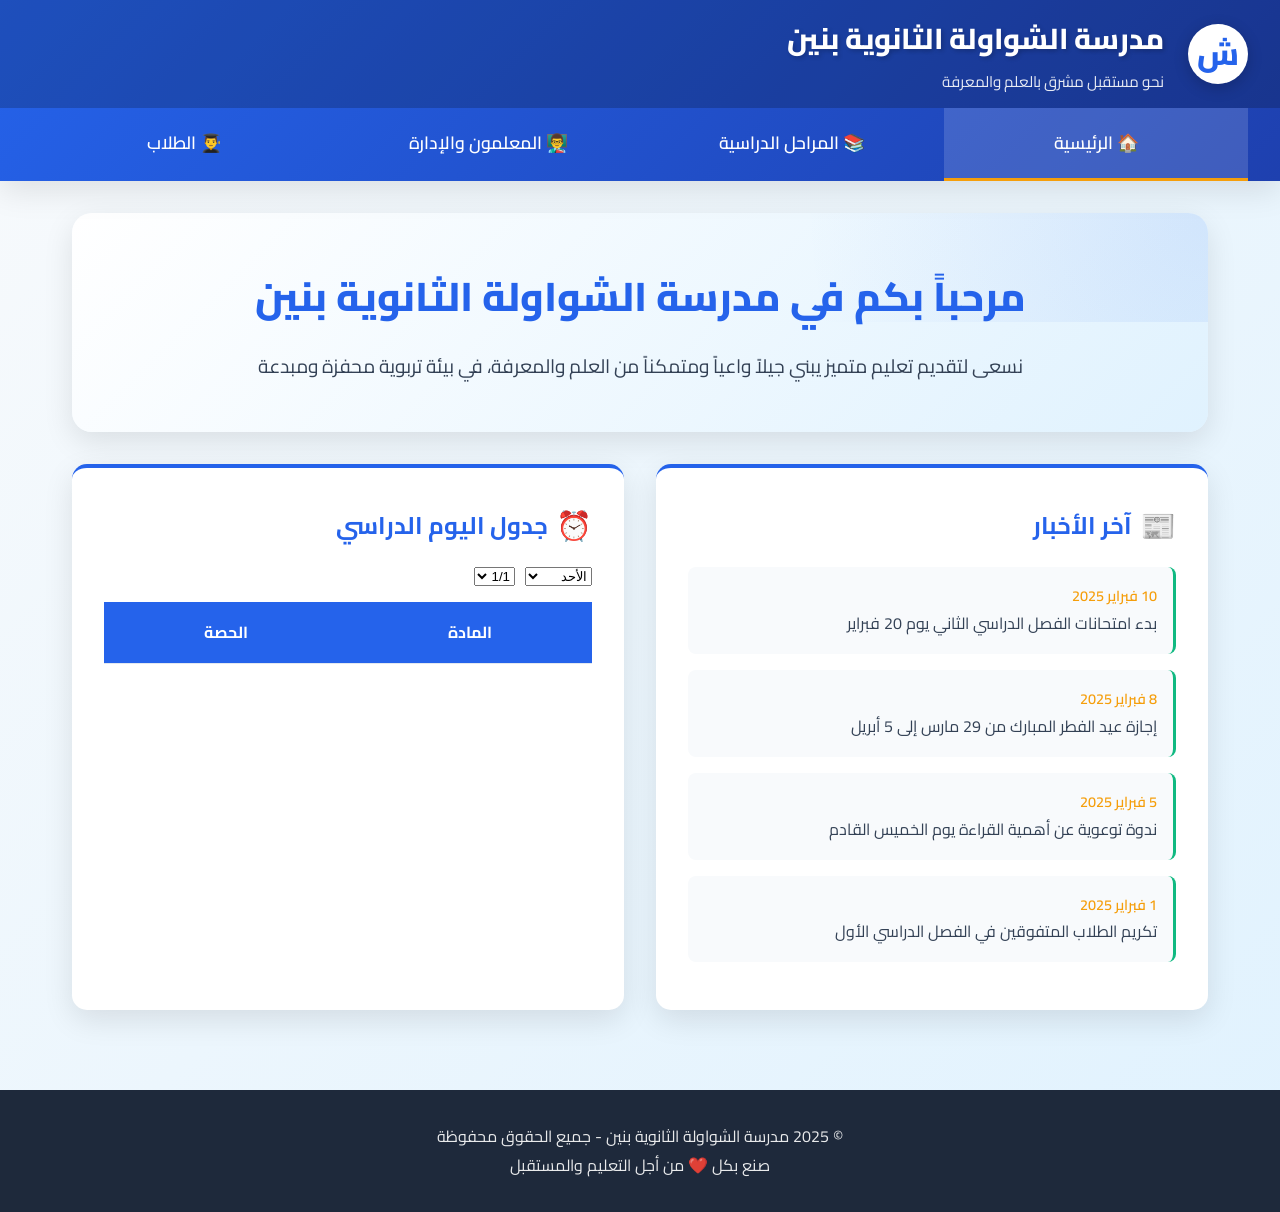
==== index.html @ 3fcee413 "Add The Main File" ====
<!DOCTYPE html>
<html lang="ar" dir="rtl">
<head>
    <meta charset="UTF-8">
    <meta name="viewport" content="width=device-width, initial-scale=1.0">
    <title>مدرسة الشواولة الثانوية بنين</title>
    <link href="https://fonts.googleapis.com/css2?family=Cairo:wght@300;400;600;700;800&display=swap" rel="stylesheet">
    <style>
        * {
            margin: 0;
            padding: 0;
            box-sizing: border-box;
        }

        :root {
            --primary-color: #2563eb;
            --secondary-color: #10b981;
            --accent-color: #f59e0b;
            --dark-color: #1e293b;
            --light-bg: #f8fafc;
            --white: #ffffff;
            --text-color: #334155;
            --shadow: 0 10px 30px rgba(0,0,0,0.1);
            --shadow-hover: 0 20px 40px rgba(0,0,0,0.15);
        }

        body {
            font-family: 'Cairo', sans-serif;
            background: linear-gradient(135deg, #f8fafc 0%, #e0f2fe 100%);
            color: var(--text-color);
            line-height: 1.8;
            min-height: 100vh;
        }

        /* Header */
        header {
            background: linear-gradient(135deg, var(--primary-color) 0%, #1e40af 100%);
            color: var(--white);
            padding: 0;
            box-shadow: var(--shadow);
            position: sticky;
            top: 0;
            z-index: 1000;
        }

        .header-top {
            background: rgba(0,0,0,0.2);
            padding: 0.8rem 2rem;
            display: flex;
            justify-content: space-between;
            align-items: center;
            flex-wrap: wrap;
            gap: 1rem;
        }

        .school-info {
            display: flex;
            align-items: center;
            gap: 1.5rem;
        }

        .logo {
            width: 60px;
            height: 60px;
            background: var(--white);
            border-radius: 50%;
            display: flex;
            align-items: center;
            justify-content: center;
            font-size: 2rem;
            font-weight: 800;
            color: var(--primary-color);
            box-shadow: 0 4px 15px rgba(0,0,0,0.2);
            animation: float 3s ease-in-out infinite;
        }

        @keyframes float {
            0%, 100% { transform: translateY(0); }
            50% { transform: translateY(-10px); }
        }

        .school-title h1 {
            font-size: 1.8rem;
            font-weight: 800;
            margin-bottom: 0.2rem;
            text-shadow: 2px 2px 4px rgba(0,0,0,0.2);
        }

        .school-title p {
            font-size: 0.95rem;
            opacity: 0.9;
        }

        nav {
            padding: 0 2rem;
        }

        nav ul {
            list-style: none;
            display: flex;
            gap: 0;
            justify-content: center;
        }

        nav ul li {
            flex: 1;
        }

        nav ul li a {
            display: block;
            color: var(--white);
            text-decoration: none;
            padding: 1.2rem 2rem;
            font-weight: 600;
            font-size: 1.1rem;
            transition: all 0.3s ease;
            border-bottom: 3px solid transparent;
            text-align: center;
        }

        nav ul li a:hover,
        nav ul li a.active {
            background: rgba(255,255,255,0.15);
            border-bottom-color: var(--accent-color);
        }

        /* Main Container */
        .container {
            max-width: 1200px;
            margin: 0 auto;
            padding: 2rem;
        }

        .page {
            display: none;
            animation: fadeIn 0.5s ease;
        }

        .page.active {
            display: block;
        }

        @keyframes fadeIn {
            from { opacity: 0; transform: translateY(20px); }
            to { opacity: 1; transform: translateY(0); }
        }

        /* Home Page */
        .hero {
            background: linear-gradient(135deg, var(--white) 0%, #e0f2fe 100%);
            padding: 3rem;
            border-radius: 20px;
            box-shadow: var(--shadow);
            margin-bottom: 2rem;
            text-align: center;
            position: relative;
            overflow: hidden;
        }

        .hero::before {
            content: '';
            position: absolute;
            top: -50%;
            right: -50%;
            width: 100%;
            height: 100%;
            background: radial-gradient(circle, rgba(37,99,235,0.1) 0%, transparent 70%);
            animation: pulse 4s ease-in-out infinite;
        }

        @keyframes pulse {
            0%, 100% { transform: scale(1); opacity: 0.5; }
            50% { transform: scale(1.2); opacity: 0.8; }
        }

        .hero h2 {
            font-size: 2.5rem;
            color: var(--primary-color);
            margin-bottom: 1rem;
            font-weight: 800;
            position: relative;
            z-index: 1;
        }

        .hero p {
            font-size: 1.2rem;
            color: var(--text-color);
            max-width: 800px;
            margin: 0 auto;
            position: relative;
            z-index: 1;
        }

        .cards-grid {
            display: grid;
            grid-template-columns: repeat(auto-fit, minmax(300px, 1fr));
            gap: 2rem;
            margin-top: 2rem;
        }

        .card {
            background: var(--white);
            padding: 2rem;
            border-radius: 15px;
            box-shadow: var(--shadow);
            transition: all 0.3s ease;
            border-top: 4px solid var(--primary-color);
        }

        .card:hover {
            transform: translateY(-10px);
            box-shadow: var(--shadow-hover);
        }

        .card h3 {
            color: var(--primary-color);
            margin-bottom: 1rem;
            font-size: 1.5rem;
            display: flex;
            align-items: center;
            gap: 0.5rem;
        }

        .card-icon {
            font-size: 1.8rem;
        }

        .news-item {
            padding: 1rem;
            border-right: 3px solid var(--secondary-color);
            background: var(--light-bg);
            margin-bottom: 1rem;
            border-radius: 8px;
            transition: all 0.3s ease;
        }

        .news-item:hover {
            background: #fff;
            border-right-color: var(--accent-color);
        }

        .news-date {
            color: var(--accent-color);
            font-weight: 600;
            font-size: 0.9rem;
        }

        .schedule-table {
            width: 100%;
            border-collapse: collapse;
            margin-top: 1rem;
        }

        .schedule-table th,
        .schedule-table td {
            padding: 1rem;
            text-align: center;
            border-bottom: 1px solid #e2e8f0;
        }

        .schedule-table th {
            background: var(--primary-color);
            color: var(--white);
            font-weight: 700;
        }

        .schedule-table tr:hover {
            background: var(--light-bg);
        }

        /* Departments Page */
        .department-card {
            background: linear-gradient(135deg, var(--white) 0%, #f0f9ff 100%);
            padding: 2.5rem;
            border-radius: 15px;
            box-shadow: var(--shadow);
            margin-bottom: 2rem;
            border-right: 5px solid var(--primary-color);
            transition: all 0.3s ease;
        }

        .department-card:hover {
            transform: translateX(-10px);
            border-right-color: var(--accent-color);
        }

        .department-card h3 {
            color: var(--primary-color);
            font-size: 2rem;
            margin-bottom: 1rem;
        }

        .subjects-list {
            display: flex;
            flex-wrap: wrap;
            gap: 0.8rem;
            margin-top: 1rem;
        }

        .subject-tag {
            background: var(--primary-color);
            color: var(--white);
            padding: 0.5rem 1.2rem;
            border-radius: 25px;
            font-weight: 600;
            font-size: 0.95rem;
            transition: all 0.3s ease;
        }

        .subject-tag:hover {
            background: var(--accent-color);
            transform: scale(1.05);
        }

        /* Staff Page */
        .staff-grid {
            display: grid;
            grid-template-columns: repeat(auto-fill, minmax(250px, 1fr));
            gap: 2rem;
            margin-top: 2rem;
        }

        .staff-card {
            background: var(--white);
            border-radius: 15px;
            overflow: hidden;
            box-shadow: var(--shadow);
            transition: all 0.3s ease;
        }

        .staff-card:hover {
            transform: translateY(-10px) scale(1.02);
            box-shadow: var(--shadow-hover);
        }

        .staff-photo {
            width: 100%;
            height: 250px;
            background: linear-gradient(135deg, var(--primary-color) 0%, var(--secondary-color) 100%);
            display: flex;
            align-items: center;
            justify-content: center;
            font-size: 4rem;
            color: var(--white);
            font-weight: 800;
        }

        .staff-info {
            padding: 1.5rem;
            text-align: center;
        }

        .staff-name {
            font-size: 1.3rem;
            font-weight: 700;
            color: var(--dark-color);
            margin-bottom: 0.5rem;
        }

        .staff-role {
            color: var(--primary-color);
            font-weight: 600;
            margin-bottom: 0.5rem;
        }

        .staff-subject {
            color: var(--text-color);
            font-size: 0.95rem;
        }

        /* Students Page */
        .students-intro {
            background: linear-gradient(135deg, var(--secondary-color) 0%, #059669 100%);
            color: var(--white);
            padding: 2rem;
            border-radius: 15px;
            margin-bottom: 2rem;
            text-align: center;
        }

        .edit-note {
            background: #fef3c7;
            border-right: 4px solid var(--accent-color);
            padding: 1.5rem;
            border-radius: 10px;
            margin-bottom: 2rem;
        }

        .edit-note h3 {
            color: #92400e;
            margin-bottom: 0.5rem;
        }

        .edit-note p {
            color: #78350f;
        }

        .students-grid {
            display: grid;
            grid-template-columns: repeat(auto-fill, minmax(280px, 1fr));
            gap: 1.5rem;
        }

        .student-card {
            background: var(--white);
            padding: 1.5rem;
            border-radius: 12px;
            box-shadow: 0 4px 15px rgba(0,0,0,0.08);
            transition: all 0.3s ease;
            border-top: 3px solid var(--secondary-color);
        }

        .student-card:hover {
            transform: translateY(-5px);
            box-shadow: 0 8px 25px rgba(0,0,0,0.12);
        }

        .student-id {
            color: var(--accent-color);
            font-weight: 700;
            font-size: 0.9rem;
            margin-bottom: 0.5rem;
        }

        .student-name {
            font-size: 1.2rem;
            font-weight: 700;
            color: var(--dark-color);
            margin-bottom: 0.5rem;
        }

        .student-class {
            color: var(--primary-color);
            font-weight: 600;
        }

        /* Page Titles */
        .page-title {
            background: linear-gradient(135deg, var(--primary-color) 0%, #1e40af 100%);
            color: var(--white);
            padding: 2rem;
            border-radius: 15px;
            margin-bottom: 2rem;
            text-align: center;
            box-shadow: var(--shadow);
        }

        .page-title h2 {
            font-size: 2.5rem;
            font-weight: 800;
            margin-bottom: 0.5rem;
        }

        /* Footer */
        footer {
            background: var(--dark-color);
            color: var(--white);
            text-align: center;
            padding: 2rem;
            margin-top: 3rem;
        }

        footer p {
            opacity: 0.9;
        }

        /* Responsive Design */
        @media (max-width: 768px) {
            .header-top {
                flex-direction: column;
                text-align: center;
            }

            nav ul {
                flex-direction: column;
            }

            nav ul li a {
                border-bottom: 1px solid rgba(255,255,255,0.1);
            }

            .school-title h1 {
                font-size: 1.5rem;
            }

            .hero h2 {
                font-size: 2rem;
            }

            .cards-grid {
                grid-template-columns: 1fr;
            }
        }
    </style>
</head>
<body>
    <header>
        <div class="header-top">
            <div class="school-info">
                <div class="logo">ش</div>
                <div class="school-title">
                    <h1>مدرسة الشواولة الثانوية بنين</h1>
                    <p>نحو مستقبل مشرق بالعلم والمعرفة</p>
                </div>
            </div>
        </div>
        <nav>
            <ul>
                <li><a href="#" class="nav-link active" data-page="home">🏠 الرئيسية</a></li>
                <li><a href="#" class="nav-link" data-page="departments">📚 المراحل الدراسية</a></li>
                <li><a href="#" class="nav-link" data-page="staff">👨‍🏫 المعلمون والإدارة</a></li>
                <li><a href="#" class="nav-link" data-page="students">👨‍🎓 الطلاب</a></li>
            </ul>
        </nav>
    </header>

    <div class="container">
        <!-- Home Page -->
        <div id="home" class="page active">
            <div class="hero">
                <h2>مرحباً بكم في مدرسة الشواولة الثانوية بنين</h2>
                <p>نسعى لتقديم تعليم متميز يبني جيلاً واعياً ومتمكناً من العلم والمعرفة، في بيئة تربوية محفزة ومبدعة</p>
            </div>

            <div class="cards-grid">
                <!-- News Card -->
                <div class="card">
                    <h3><span class="card-icon">📰</span> آخر الأخبار</h3>
                    <div id="news-container"></div>
                </div>

                <!-- Schedule Card -->
                <div class="card">
                    <h3><span class="card-icon">⏰</span> جدول اليوم الدراسي</h3>
                    <div style="display:flex; gap:10px; flex-wrap:wrap; margin-bottom:10px;">
                        <select id="daySelect"></select>
                        <select id="classSelect"></select>
                        </div>
                        
                        
                        <table class="schedule-table">
                        <thead>
                        <tr>
                        <th>المادة</th>
                        <th>الحصة</th>
                        </tr>
                        </thead>
                        <tbody id="schedule-container"></tbody>
                        </table>
                </div>
            </div>
        </div>

        <!-- Departments Page -->
        <div id="departments" class="page">
            <div class="page-title">
                <h2>المراحل والأقسام الدراسية</h2>
                <p>نقدم تعليماً متميزاً في جميع المراحل الثانوية</p>
            </div>
            <div id="departments-container"></div>
        </div>

        <!-- Staff Page -->
        <div id="staff" class="page">
            <div class="page-title">
                <h2>المعلمون والإدارة المدرسية</h2>
                <p>نخبة من المعلمين والإداريين المتميزين</p>
            </div>
            <div class="staff-grid" id="staff-container"></div>
        </div>

        <!-- Students Page -->
        <div id="students" class="page">
            <div class="page-title">
                <h2>طلاب المدرسة</h2>
                <p>أبناؤنا الطلاب هم ثروتنا الحقيقية</p>
            </div>

            <div class="edit-note">
                <h3>📝 ملاحظة للمحرر</h3>
                <p>يمكنك تعديل بيانات الطلاب من خلال تعديل قسم <strong>studentsData</strong> في كود JavaScript أدناه. فقط قم بإضافة أو تعديل المعلومات حسب الحاجة.</p>
            </div>

            <div class="students-intro">
                <h2>قائمة طلاب المدرسة</h2>
                <p>جميع طلابنا الأعزاء مسجلين ومتابعين بعناية فائقة</p>
            </div>

            <div class="students-grid" id="students-container"></div>
        </div>
    </div>

    <footer>
        <p>&copy; 2025 مدرسة الشواولة الثانوية بنين - جميع الحقوق محفوظة</p>
        <p>صنع بكل ❤️ من أجل التعليم والمستقبل</p>
    </footer>

    <script>
        // ========================================
        // بيانات الموقع - يمكنك تعديلها بسهولة
        // ========================================

        // الأخبار
        const newsData = [
            { date: '10 فبراير 2025', text: 'بدء امتحانات الفصل الدراسي الثاني يوم 20 فبراير' },
            { date: '8 فبراير 2025', text: 'إجازة عيد الفطر المبارك من 29 مارس إلى 5 أبريل' },
            { date: '5 فبراير 2025', text: 'ندوة توعوية عن أهمية القراءة يوم الخميس القادم' },
            { date: '1 فبراير 2025', text: 'تكريم الطلاب المتفوقين في الفصل الدراسي الأول' }
        ];

        // جدول اليوم الدراسي
        const classes = {
            "1-1": "1/1",
            "1-2": "1/2",
            "1-3": "1/3",
            "2-1": "2/1",
            "2-2": "2/2",
            "2-3": "2/3",
            "2-4": "2/4",
            "2-5": "2/5",
        };


        const scheduleData = {
            "sun": {
                "1-1": [
                    {period:"عربي", time:"الأولى"},
                    {period:"رياضيات", time:"الثانية"},
                    {period:"علوم متكاملة", time:"الثالثة"},
                    {period:"أنجليزية", time:"الرابعة"},
                    {period:"فرنسى", time:"الخامسة"},
                    {period:"تربية دينية", time:"السادسة"}
                ],
                "2-1": [
                    {period:"فيزياء", time:"7:30"}
                ]
            },


            "mon": {
                "1-1": [
                    {period:"علوم", time:"7:30"}
                ]
            },


            "tue": {},
            "wed": {},
            "thu": {}
        };

        const days = {
            sun: "الأحد",
            mon: "الاثنين",
            tue: "الثلاثاء",
            wed: "الأربعاء",
            thu: "الخميس"
        };

        // المراحل الدراسية
        const departmentsData = [
            { name:"1/1", link:"classes/class1.html" },
            { name:"1/2", link:"classes/class2.html" },
            { name:"1/3", link:"classes/class3.html" },
            { name:"2/1", link:"classes/class4.html" },
            { name:"2/2", link:"classes/class5.html" },
            { name:"2/3", link:"classes/class6.html" },
            { name:"2/4", link:"classes/class7.html" },
            { name:"2/5", link:"classes/class8.html" }
        ];

        // المعلمون والإدارة
        const staffData = [
            { name: 'أ. محمد أحمد السيد', role: 'مدير المدرسة', subject: 'الإدارة المدرسية', initial: 'م' },
            { name: 'أ. أحمد حسن محمود', role: 'وكيل المدرسة', subject: 'اللغة العربية', initial: 'أ' },
            { name: 'أ. خالد عبدالله يوسف', role: 'معلم أول', subject: 'الرياضيات', initial: 'خ' },
            { name: 'أ. عمر محمود فتحي', role: 'معلم', subject: 'الفيزياء', initial: 'ع' },
            { name: 'أ. ياسر علي حسن', role: 'معلم', subject: 'الكيمياء', initial: 'ي' },
            { name: 'أ. طارق سعيد إبراهيم', role: 'معلم', subject: 'الأحياء', initial: 'ط' },
            { name: 'أ. وليد صلاح الدين', role: 'معلم', subject: 'اللغة الإنجليزية', initial: 'و' },
            { name: 'أ. سامي جمال عبدالناصر', role: 'معلم', subject: 'التاريخ', initial: 'س' },
            { name: 'أ. كريم فاروق رمضان', role: 'معلم', subject: 'الجغرافيا', initial: 'ك' },
            { name: 'أ. نبيل عادل مصطفى', role: 'معلم', subject: 'التربية الإسلامية', initial: 'ن' },
            { name: 'أ. هشام رجب محمد', role: 'معلم', subject: 'الحاسب الآلي', initial: 'هـ' },
            { name: 'أ. مصطفى كامل عثمان', role: 'مشرف تربوي', subject: 'الإشراف التربوي', initial: 'م' }
        ];

        // ========================================
        // بيانات الطلاب - عدّل هنا لإضافة طلاب حقيقيين
        // ========================================
        const studentsData = [
            { id: '2025001', name: 'أحمد محمد علي', class: 'الصف الأول الثانوي - 1' },
            { id: '2025002', name: 'محمود حسن إبراهيم', class: 'الصف الأول الثانوي - 1' },
            { id: '2025003', name: 'عمر خالد يوسف', class: 'الصف الأول الثانوي - 2' },
            { id: '2025004', name: 'يوسف سعيد أحمد', class: 'الصف الأول الثانوي - 2' },
            { id: '2025005', name: 'كريم طارق محمود', class: 'الصف الثاني الثانوي - علمي 1' },
            { id: '2025006', name: 'عبدالله وليد صلاح', class: 'الصف الثاني الثانوي - علمي 1' },
            { id: '2025007', name: 'إبراهيم ياسر عبدالله', class: 'الصف الثاني الثانوي - علمي 2' },
            { id: '2025008', name: 'حسام سامي فتحي', class: 'الصف الثاني الثانوي - أدبي 1' },
            { id: '2025009', name: 'مصطفى عادل رمضان', class: 'الصف الثالث الثانوي - علمي علوم' },
            { id: '2025010', name: 'محمد نبيل جمال', class: 'الصف الثالث الثانوي - علمي رياضة' },
            { id: '2025011', name: 'هشام كمال حسين', class: 'الصف الثالث الثانوي - علمي علوم' },
            { id: '2025012', name: 'علي رجب عثمان', class: 'الصف الثالث الثانوي - أدبي' }
        ];

        // ========================================
        // كود التشغيل - لا تعدّل هذا القسم
        // ========================================

        // عرض الأخبار
        function displayNews() {
            const container = document.getElementById('news-container');
            container.innerHTML = newsData.map((news, index) => `
                <a href=\"news/Num${index+1}.html\" class=\"news-item\" style=\"display:block; text-decoration:none; color:inherit;\">
                    <div class=\"news-date\">${news.date}</div>
                    <div>${news.text}</div>
                </a>
            `).join('');
        }


        // عرض المراحل الدراسية
        function displayDepartments() {
            const container = document.getElementById('departments-container');
            container.innerHTML = departmentsData.map(c => `
                <a href="${c.link}" class="department-card" style="display:block; text-decoration:none; color:inherit;">
                    <h3>${c.name}</h3>
                    <p>اضغط لعرض معلومات الفصل</p>
                </a>
            `).join('');
        }

        // عرض المعلمين
        function displayStaff() {
            const container = document.getElementById('staff-container');
            container.innerHTML = staffData.map(staff => `
                <div class="staff-card">
                    <div class="staff-photo">${staff.initial}</div>
                    <div class="staff-info">
                        <div class="staff-name">${staff.name}</div>
                        <div class="staff-role">${staff.role}</div>
                        <div class="staff-subject">${staff.subject}</div>
                    </div>
                </div>
            `).join('');
        }

        // عرض الطلاب
        function displayStudents() {
            const container = document.getElementById('students-container');
            let html = "";

            const groups = {};
            studentsData.forEach(s => {
            if(!groups[s.class]) groups[s.class] = [];
                groups[s.class].push(s);
            });


            for(let cls in groups){
                html += `<h3>${cls}</h3>`;
                groups[cls].forEach(st => {
                    html += `<div class="student-card">
                    <a href="students/${st.id}.html">${st.name}</a>
                    </div>`;
                });
            }


container.innerHTML = html;
}

        function loadClasses(){
            const select = document.getElementById("classSelect");
            for(let id in classes){
                select.innerHTML += `<option value="${id}">${classes[id]}</option>`;
            }
            select.onchange = displaySchedule;
        }


        function loadDays(){
            const d = document.getElementById("daySelect");
            for(let id in days){
                d.innerHTML += `<option value="${id}">${days[id]}</option>`;
            }
            d.onchange = displaySchedule;
        }


        function loadClasses(){
            const select = document.getElementById("classSelect");
            for(let id in classes){
                select.innerHTML += `<option value="${id}">${classes[id]}</option>`;
            }
            select.onchange = displaySchedule;
        }


        function displaySchedule(){
            const day = document.getElementById("daySelect").value;
            const cls = document.getElementById("classSelect").value;


            const data = (scheduleData[day] && scheduleData[day][cls]) || [];
            const container = document.getElementById("schedule-container");


            container.innerHTML = data.map(s=>`
                <tr>
                <td>${s.period}</td>
                <td>${s.time}</td>
                </tr>
            `).join('');
        }

        // التنقل بين الصفحات
        document.querySelectorAll('.nav-link').forEach(link => {
            link.addEventListener('click', (e) => {
                e.preventDefault();
                
                // إزالة active من جميع الروابط والصفحات
                document.querySelectorAll('.nav-link').forEach(l => l.classList.remove('active'));
                document.querySelectorAll('.page').forEach(p => p.classList.remove('active'));
                
                // إضافة active للرابط والصفحة المختارة
                link.classList.add('active');
                const pageId = link.getAttribute('data-page');
                document.getElementById(pageId).classList.add('active');
                
                // التمرير لأعلى
                window.scrollTo({ top: 0, behavior: 'smooth' });
            });
        });

        // تحميل البيانات عند فتح الصفحة
        window.addEventListener('DOMContentLoaded', () => {
            displayNews();
            displaySchedule();
            displayDepartments();
            displayStaff();
            displayStudents();
            loadDays();
            loadClasses();
        });
    </script>
</body>
</html>
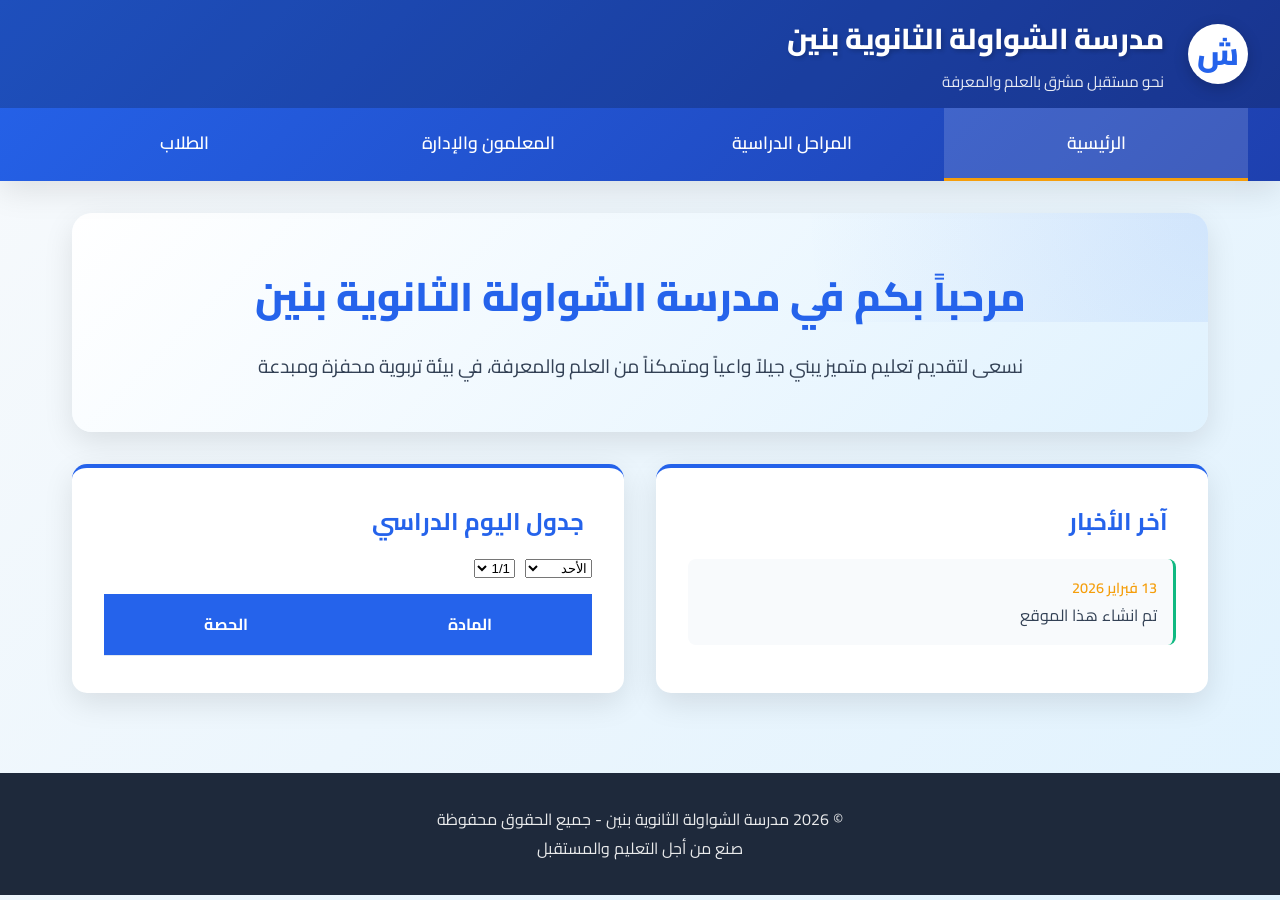
==== commit a1278b59: "add the students" ====
--- a/index.html
+++ b/index.html
@@ -378,22 +378,6 @@
             text-align: center;
         }
 
-        .edit-note {
-            background: #fef3c7;
-            border-right: 4px solid var(--accent-color);
-            padding: 1.5rem;
-            border-radius: 10px;
-            margin-bottom: 2rem;
-        }
-
-        .edit-note h3 {
-            color: #92400e;
-            margin-bottom: 0.5rem;
-        }
-
-        .edit-note p {
-            color: #78350f;
-        }
 
         .students-grid {
             display: grid;
@@ -506,10 +490,10 @@
         </div>
         <nav>
             <ul>
-                <li><a href="#" class="nav-link active" data-page="home">🏠 الرئيسية</a></li>
-                <li><a href="#" class="nav-link" data-page="departments">📚 المراحل الدراسية</a></li>
-                <li><a href="#" class="nav-link" data-page="staff">👨‍🏫 المعلمون والإدارة</a></li>
-                <li><a href="#" class="nav-link" data-page="students">👨‍🎓 الطلاب</a></li>
+                <li><a href="#" class="nav-link active" data-page="home">الرئيسية</a></li>
+                <li><a href="#" class="nav-link" data-page="departments">المراحل الدراسية</a></li>
+                <li><a href="#" class="nav-link" data-page="staff">المعلمون والإدارة</a></li>
+                <li><a href="#" class="nav-link" data-page="students">الطلاب</a></li>
             </ul>
         </nav>
     </header>
@@ -525,13 +509,13 @@
             <div class="cards-grid">
                 <!-- News Card -->
                 <div class="card">
-                    <h3><span class="card-icon">📰</span> آخر الأخبار</h3>
+                    <h3><span class="card-icon"></span> آخر الأخبار</h3>
                     <div id="news-container"></div>
                 </div>
 
                 <!-- Schedule Card -->
                 <div class="card">
-                    <h3><span class="card-icon">⏰</span> جدول اليوم الدراسي</h3>
+                    <h3><span class="card-icon"></span> جدول اليوم الدراسي</h3>
                     <div style="display:flex; gap:10px; flex-wrap:wrap; margin-bottom:10px;">
                         <select id="daySelect"></select>
                         <select id="classSelect"></select>
@@ -576,10 +560,6 @@
                 <p>أبناؤنا الطلاب هم ثروتنا الحقيقية</p>
             </div>
 
-            <div class="edit-note">
-                <h3>📝 ملاحظة للمحرر</h3>
-                <p>يمكنك تعديل بيانات الطلاب من خلال تعديل قسم <strong>studentsData</strong> في كود JavaScript أدناه. فقط قم بإضافة أو تعديل المعلومات حسب الحاجة.</p>
-            </div>
 
             <div class="students-intro">
                 <h2>قائمة طلاب المدرسة</h2>
@@ -591,21 +571,22 @@
     </div>
 
     <footer>
-        <p>&copy; 2025 مدرسة الشواولة الثانوية بنين - جميع الحقوق محفوظة</p>
-        <p>صنع بكل ❤️ من أجل التعليم والمستقبل</p>
+        <p>&copy; 2026 مدرسة الشواولة الثانوية بنين - جميع الحقوق محفوظة</p>
+        <p>صنع من أجل التعليم والمستقبل</p>
     </footer>
 
     <script>
         // ========================================
-        // بيانات الموقع - يمكنك تعديلها بسهولة
+        // --------------بيانات الموقع-------------
         // ========================================
 
         // الأخبار
         const newsData = [
-            { date: '10 فبراير 2025', text: 'بدء امتحانات الفصل الدراسي الثاني يوم 20 فبراير' },
-            { date: '8 فبراير 2025', text: 'إجازة عيد الفطر المبارك من 29 مارس إلى 5 أبريل' },
-            { date: '5 فبراير 2025', text: 'ندوة توعوية عن أهمية القراءة يوم الخميس القادم' },
-            { date: '1 فبراير 2025', text: 'تكريم الطلاب المتفوقين في الفصل الدراسي الأول' }
+            { date: '13 فبراير 2026', text: 'تم انشاء هذا الموقع' },
+            //{ date: '10 فبراير 2025', text: 'بدء امتحانات الفصل الدراسي الثاني يوم 20 فبراير' },
+            //{ date: '8 فبراير 2025', text: 'إجازة عيد الفطر المبارك من 29 مارس إلى 5 أبريل' },
+            //{ date: '5 فبراير 2025', text: 'ندوة توعوية عن أهمية القراءة يوم الخميس القادم' },
+            //{ date: '1 فبراير 2025', text: 'تكريم الطلاب المتفوقين في الفصل الدراسي الأول' }
         ];
 
         // جدول اليوم الدراسي
@@ -622,26 +603,26 @@
 
 
         const scheduleData = {
-            "sun": {
-                "1-1": [
-                    {period:"عربي", time:"الأولى"},
-                    {period:"رياضيات", time:"الثانية"},
-                    {period:"علوم متكاملة", time:"الثالثة"},
-                    {period:"أنجليزية", time:"الرابعة"},
-                    {period:"فرنسى", time:"الخامسة"},
-                    {period:"تربية دينية", time:"السادسة"}
-                ],
-                "2-1": [
-                    {period:"فيزياء", time:"7:30"}
-                ]
-            },
-
-
-            "mon": {
-                "1-1": [
-                    {period:"علوم", time:"7:30"}
-                ]
-            },
+        //    "sun": {
+        //        "1-1": [
+        //            {period:"عربي", time:"الأولى"},
+        //            {period:"رياضيات", time:"الثانية"},
+        //            {period:"علوم متكاملة", time:"الثالثة"},
+        //            {period:"أنجليزية", time:"الرابعة"},
+        //            {period:"فرنسى", time:"الخامسة"},
+        //            {period:"تربية دينية", time:"السادسة"}
+        //        ],
+        //        "2-1": [
+        //            {period:"فيزياء", time:"7:30"}
+        //        ]
+        //    },
+        //
+        //
+        //    "mon": {
+        //        "1-1": [
+        //            {period:"علوم", time:"7:30"}
+        //        ]
+        //    },
 
 
             "tue": {},
@@ -671,36 +652,49 @@
 
         // المعلمون والإدارة
         const staffData = [
-            { name: 'أ. محمد أحمد السيد', role: 'مدير المدرسة', subject: 'الإدارة المدرسية', initial: 'م' },
-            { name: 'أ. أحمد حسن محمود', role: 'وكيل المدرسة', subject: 'اللغة العربية', initial: 'أ' },
-            { name: 'أ. خالد عبدالله يوسف', role: 'معلم أول', subject: 'الرياضيات', initial: 'خ' },
-            { name: 'أ. عمر محمود فتحي', role: 'معلم', subject: 'الفيزياء', initial: 'ع' },
-            { name: 'أ. ياسر علي حسن', role: 'معلم', subject: 'الكيمياء', initial: 'ي' },
-            { name: 'أ. طارق سعيد إبراهيم', role: 'معلم', subject: 'الأحياء', initial: 'ط' },
-            { name: 'أ. وليد صلاح الدين', role: 'معلم', subject: 'اللغة الإنجليزية', initial: 'و' },
-            { name: 'أ. سامي جمال عبدالناصر', role: 'معلم', subject: 'التاريخ', initial: 'س' },
-            { name: 'أ. كريم فاروق رمضان', role: 'معلم', subject: 'الجغرافيا', initial: 'ك' },
-            { name: 'أ. نبيل عادل مصطفى', role: 'معلم', subject: 'التربية الإسلامية', initial: 'ن' },
-            { name: 'أ. هشام رجب محمد', role: 'معلم', subject: 'الحاسب الآلي', initial: 'هـ' },
-            { name: 'أ. مصطفى كامل عثمان', role: 'مشرف تربوي', subject: 'الإشراف التربوي', initial: 'م' }
+            { name: 'أ. جمال خلف', role: 'مدير المدرسة', subject: 'الإدارة المدرسية', initial: 'ج' },
+            //{ name: 'أ. فولان', role: 'وكيل المدرسة', subject: 'فلسفة وعلم نفس', initial: 'ف' },
+            { name: 'أ. علاءالدين محمد', role: 'معلم', subject: 'الرياضيات', initial: 'ع' },
+            { name: 'أ. فتحي', role: 'معلم', subject: 'الرياضيات', initial: 'ف' },
+            { name: 'أ. أحمد علي', role: 'معلم', subject: 'اللغة العربية', initial: 'أ' },
+            { name: 'أ. مؤمن النعمانى', role: 'معلم', subject: 'اللغة العربية', initial: 'م' },
+            { name: 'أ. حسين أبو سريع', role: 'معلم', subject: 'اللغة العربية', initial: 'ح' },
+            { name: 'أ. أبوالعباس', role: 'معلم', subject: 'اللغة الإنجليزية', initial: 'أ' },
+            { name: 'أ. بهجت', role: 'معلم', subject: 'اللغة الإنجليزية', initial: 'ب' },
+            { name: 'م. س', role: 'معلمة', subject: 'علوم متكاملة', initial: 'س' }, //سهام
+            { name: 'أ. مروان حامد', role: 'معلم', subject: 'فيزياء', initial: 'م' },
+            { name: 'أ. عباس', role: 'معلم', subject: 'التاريخ', initial: 'ع' },
+            { name: 'أ. الطيب', role: 'معلم', subject: 'فلسفة وعلم نفس', initial: 'ط' },
+            { name: 'م. ي', role: 'معلمة', subject: 'فلسفة وعلم نفس', initial: 'ي' }, //ياسمين
+            { name: 'أ. غنامي', role: 'معلم', subject: 'تربية اسلامية', initial: 'غ' },
+            { name: 'م. س', role: 'معلمة', subject: 'اللغة الفرنسية', initial: 'س' }, //سحر
+            { name: 'م. ر', role: 'معلمة', subject: 'برمجة وذكاء اصطناعى', initial: 'ر' }, //رنده
+            { name: 'أ. كرم', role: 'معلم', subject: 'تكنولوجيا الزراعة', initial: 'ك' }
         ];
 
         // ========================================
-        // بيانات الطلاب - عدّل هنا لإضافة طلاب حقيقيين
+        // --------------بيانات الطلاب--------------
         // ========================================
         const studentsData = [
-            { id: '2025001', name: 'أحمد محمد علي', class: 'الصف الأول الثانوي - 1' },
-            { id: '2025002', name: 'محمود حسن إبراهيم', class: 'الصف الأول الثانوي - 1' },
-            { id: '2025003', name: 'عمر خالد يوسف', class: 'الصف الأول الثانوي - 2' },
-            { id: '2025004', name: 'يوسف سعيد أحمد', class: 'الصف الأول الثانوي - 2' },
-            { id: '2025005', name: 'كريم طارق محمود', class: 'الصف الثاني الثانوي - علمي 1' },
-            { id: '2025006', name: 'عبدالله وليد صلاح', class: 'الصف الثاني الثانوي - علمي 1' },
-            { id: '2025007', name: 'إبراهيم ياسر عبدالله', class: 'الصف الثاني الثانوي - علمي 2' },
-            { id: '2025008', name: 'حسام سامي فتحي', class: 'الصف الثاني الثانوي - أدبي 1' },
-            { id: '2025009', name: 'مصطفى عادل رمضان', class: 'الصف الثالث الثانوي - علمي علوم' },
-            { id: '2025010', name: 'محمد نبيل جمال', class: 'الصف الثالث الثانوي - علمي رياضة' },
-            { id: '2025011', name: 'هشام كمال حسين', class: 'الصف الثالث الثانوي - علمي علوم' },
-            { id: '2025012', name: 'علي رجب عثمان', class: 'الصف الثالث الثانوي - أدبي' }
+            { id: '1', name: 'أبراهيم أحمد ابراهيم حسن', class: '1/1' },
+            { id: '2025001', name: 'عبدالعاطي حماد', class: '1/1' },
+            { id: '2025002', name: '000000000', class: '1/1' },
+            { id: '2025003', name: 'أبرام سامح شحاته', class: '1/2' },
+            { id: '2025004', name: 'أبراهيم محمد القضافي', class: '1/2' },
+            { id: '2025004', name: 'عمرو عبدالحميد', class: '1/2' },
+            { id: '2025004', name: 'عمرو عرفة خليل أمين', class: '1/2' },
+            { id: '2025004', name: 'عمرو مجدي', class: '1/2' },
+            { id: '2025004', name: 'لؤي حامد مبارك على', class: '1/2' },
+            { id: '2025005', name: 'أحمد حاتم', class: '1/3' },
+            { id: '2025005', name: 'سراج أحمد صلاح الدين البدري', class: '1/3' },
+            { id: '2025005', name: 'يوسف علي', class: '1/3' },
+            { id: '2025006', name: 'عبدالله وليد صلاح', class: '2/1' },
+            { id: '2025007', name: 'إبراهيم ياسر عبدالله', class: '2/1' },
+            { id: '2025008', name: 'حسام سامي فتحي', class: '2/2' },
+            { id: '2025009', name: 'مصطفى عادل رمضان', class: '2/2' },
+            { id: '2025010', name: 'محمد نبيل جمال', class: '2/3' },
+            { id: '2025011', name: 'هشام كمال حسين', class: '2/4' },
+            { id: '2025012', name: 'علي رجب عثمان', class: '2/5' }
         ];
 
         // ========================================
@@ -746,29 +740,49 @@
         }
 
         // عرض الطلاب
-        function displayStudents() {
+        async function displayStudents() {
             const container = document.getElementById('students-container');
             let html = "";
 
-            const groups = {};
-            studentsData.forEach(s => {
-            if(!groups[s.class]) groups[s.class] = [];
-                groups[s.class].push(s);
-            });
-
-
-            for(let cls in groups){
-                html += `<h3>${cls}</h3>`;
-                groups[cls].forEach(st => {
-                    html += `<div class="student-card">
-                    <a href="students/${st.id}.html">${st.name}</a>
-                    </div>`;
+            try {
+                // 1. جلب البيانات من ملف JSON
+                const response = await fetch('/students/Studentsinfo.json');
+        
+                // التأكد من أن الملف تم جلبة بنجاح
+                if (!response.ok) {
+                    throw new Error('لم يتم العثور على ملف البيانات');
+                }
+
+                const studentsData = await response.json();
+
+                // 2. منطق التجميع حسب الفصل (نفس منطقك السابق)
+                const groups = {};
+                studentsData.forEach(s => {
+                    if(!groups[s.class]) groups[s.class] = [];
+                    groups[s.class].push(s);
                 });
-            }
-
-
-container.innerHTML = html;
-}
+
+                // 3. بناء واجهة HTML
+                for(let cls in groups){
+                    html += `<h3>فصل ${cls}</h3>`;
+                    groups[cls].forEach(st => {
+                        html += `
+                            <div class="student-card">
+                                <a href="students/${st.id}.html">${st.name}</a>
+                            </div>`;
+                    });
+                }
+
+                // 4. حقن النتائج في الصفحة
+                container.innerHTML = html;
+
+            } catch (error) {
+                console.error('خطأ في تحميل البيانات:', error);
+                container.innerHTML = "<p>حدث خطأ أثناء تحميل كشوف الطلاب. تأكد من وجود الملف في المسار الصحيح.</p>";
+            }
+        }
+
+
 
         function loadClasses(){
             const select = document.getElementById("classSelect");
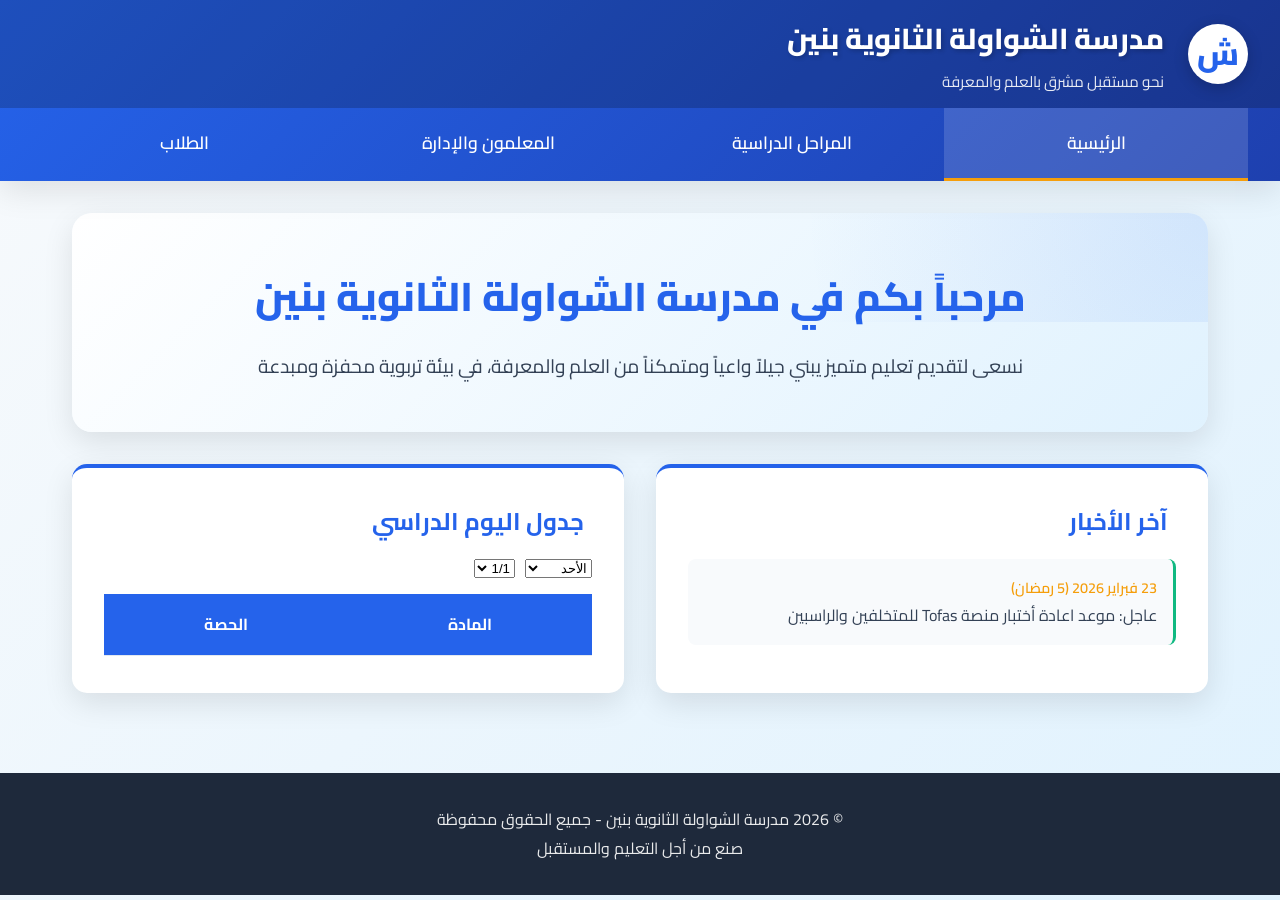
==== commit b7c653ad: "Add News" ====
--- a/index.html
+++ b/index.html
@@ -4,478 +4,11 @@
     <meta charset="UTF-8">
     <meta name="viewport" content="width=device-width, initial-scale=1.0">
     <title>مدرسة الشواولة الثانوية بنين</title>
+    <link rel="stylesheet" href="style.css">
+    <meta name="description" content="نسعى لتقديم تعليم متميز يبني جيلاً واعياً ومتمكناً من العلم والمعرفة، في بيئة تربوية محفزة ومبدعة.">
+    <meta name="keywords" content="مدرسة الشواولة الثانوية بنين, مدرسة الشواولة, قرية الشواولة, الشواولة">
+    <meta name="google-site-verification" content="Ln8xMYDzFgQ9aG-J-qaeXVUZYvm3zCZ8VtTEbJbVwSM" />
     <link href="https://fonts.googleapis.com/css2?family=Cairo:wght@300;400;600;700;800&display=swap" rel="stylesheet">
-    <style>
-        * {
-            margin: 0;
-            padding: 0;
-            box-sizing: border-box;
-        }
-
-        :root {
-            --primary-color: #2563eb;
-            --secondary-color: #10b981;
-            --accent-color: #f59e0b;
-            --dark-color: #1e293b;
-            --light-bg: #f8fafc;
-            --white: #ffffff;
-            --text-color: #334155;
-            --shadow: 0 10px 30px rgba(0,0,0,0.1);
-            --shadow-hover: 0 20px 40px rgba(0,0,0,0.15);
-        }
-
-        body {
-            font-family: 'Cairo', sans-serif;
-            background: linear-gradient(135deg, #f8fafc 0%, #e0f2fe 100%);
-            color: var(--text-color);
-            line-height: 1.8;
-            min-height: 100vh;
-        }
-
-        /* Header */
-        header {
-            background: linear-gradient(135deg, var(--primary-color) 0%, #1e40af 100%);
-            color: var(--white);
-            padding: 0;
-            box-shadow: var(--shadow);
-            position: sticky;
-            top: 0;
-            z-index: 1000;
-        }
-
-        .header-top {
-            background: rgba(0,0,0,0.2);
-            padding: 0.8rem 2rem;
-            display: flex;
-            justify-content: space-between;
-            align-items: center;
-            flex-wrap: wrap;
-            gap: 1rem;
-        }
-
-        .school-info {
-            display: flex;
-            align-items: center;
-            gap: 1.5rem;
-        }
-
-        .logo {
-            width: 60px;
-            height: 60px;
-            background: var(--white);
-            border-radius: 50%;
-            display: flex;
-            align-items: center;
-            justify-content: center;
-            font-size: 2rem;
-            font-weight: 800;
-            color: var(--primary-color);
-            box-shadow: 0 4px 15px rgba(0,0,0,0.2);
-            animation: float 3s ease-in-out infinite;
-        }
-
-        @keyframes float {
-            0%, 100% { transform: translateY(0); }
-            50% { transform: translateY(-10px); }
-        }
-
-        .school-title h1 {
-            font-size: 1.8rem;
-            font-weight: 800;
-            margin-bottom: 0.2rem;
-            text-shadow: 2px 2px 4px rgba(0,0,0,0.2);
-        }
-
-        .school-title p {
-            font-size: 0.95rem;
-            opacity: 0.9;
-        }
-
-        nav {
-            padding: 0 2rem;
-        }
-
-        nav ul {
-            list-style: none;
-            display: flex;
-            gap: 0;
-            justify-content: center;
-        }
-
-        nav ul li {
-            flex: 1;
-        }
-
-        nav ul li a {
-            display: block;
-            color: var(--white);
-            text-decoration: none;
-            padding: 1.2rem 2rem;
-            font-weight: 600;
-            font-size: 1.1rem;
-            transition: all 0.3s ease;
-            border-bottom: 3px solid transparent;
-            text-align: center;
-        }
-
-        nav ul li a:hover,
-        nav ul li a.active {
-            background: rgba(255,255,255,0.15);
-            border-bottom-color: var(--accent-color);
-        }
-
-        /* Main Container */
-        .container {
-            max-width: 1200px;
-            margin: 0 auto;
-            padding: 2rem;
-        }
-
-        .page {
-            display: none;
-            animation: fadeIn 0.5s ease;
-        }
-
-        .page.active {
-            display: block;
-        }
-
-        @keyframes fadeIn {
-            from { opacity: 0; transform: translateY(20px); }
-            to { opacity: 1; transform: translateY(0); }
-        }
-
-        /* Home Page */
-        .hero {
-            background: linear-gradient(135deg, var(--white) 0%, #e0f2fe 100%);
-            padding: 3rem;
-            border-radius: 20px;
-            box-shadow: var(--shadow);
-            margin-bottom: 2rem;
-            text-align: center;
-            position: relative;
-            overflow: hidden;
-        }
-
-        .hero::before {
-            content: '';
-            position: absolute;
-            top: -50%;
-            right: -50%;
-            width: 100%;
-            height: 100%;
-            background: radial-gradient(circle, rgba(37,99,235,0.1) 0%, transparent 70%);
-            animation: pulse 4s ease-in-out infinite;
-        }
-
-        @keyframes pulse {
-            0%, 100% { transform: scale(1); opacity: 0.5; }
-            50% { transform: scale(1.2); opacity: 0.8; }
-        }
-
-        .hero h2 {
-            font-size: 2.5rem;
-            color: var(--primary-color);
-            margin-bottom: 1rem;
-            font-weight: 800;
-            position: relative;
-            z-index: 1;
-        }
-
-        .hero p {
-            font-size: 1.2rem;
-            color: var(--text-color);
-            max-width: 800px;
-            margin: 0 auto;
-            position: relative;
-            z-index: 1;
-        }
-
-        .cards-grid {
-            display: grid;
-            grid-template-columns: repeat(auto-fit, minmax(300px, 1fr));
-            gap: 2rem;
-            margin-top: 2rem;
-        }
-
-        .card {
-            background: var(--white);
-            padding: 2rem;
-            border-radius: 15px;
-            box-shadow: var(--shadow);
-            transition: all 0.3s ease;
-            border-top: 4px solid var(--primary-color);
-        }
-
-        .card:hover {
-            transform: translateY(-10px);
-            box-shadow: var(--shadow-hover);
-        }
-
-        .card h3 {
-            color: var(--primary-color);
-            margin-bottom: 1rem;
-            font-size: 1.5rem;
-            display: flex;
-            align-items: center;
-            gap: 0.5rem;
-        }
-
-        .card-icon {
-            font-size: 1.8rem;
-        }
-
-        .news-item {
-            padding: 1rem;
-            border-right: 3px solid var(--secondary-color);
-            background: var(--light-bg);
-            margin-bottom: 1rem;
-            border-radius: 8px;
-            transition: all 0.3s ease;
-        }
-
-        .news-item:hover {
-            background: #fff;
-            border-right-color: var(--accent-color);
-        }
-
-        .news-date {
-            color: var(--accent-color);
-            font-weight: 600;
-            font-size: 0.9rem;
-        }
-
-        .schedule-table {
-            width: 100%;
-            border-collapse: collapse;
-            margin-top: 1rem;
-        }
-
-        .schedule-table th,
-        .schedule-table td {
-            padding: 1rem;
-            text-align: center;
-            border-bottom: 1px solid #e2e8f0;
-        }
-
-        .schedule-table th {
-            background: var(--primary-color);
-            color: var(--white);
-            font-weight: 700;
-        }
-
-        .schedule-table tr:hover {
-            background: var(--light-bg);
-        }
-
-        /* Departments Page */
-        .department-card {
-            background: linear-gradient(135deg, var(--white) 0%, #f0f9ff 100%);
-            padding: 2.5rem;
-            border-radius: 15px;
-            box-shadow: var(--shadow);
-            margin-bottom: 2rem;
-            border-right: 5px solid var(--primary-color);
-            transition: all 0.3s ease;
-        }
-
-        .department-card:hover {
-            transform: translateX(-10px);
-            border-right-color: var(--accent-color);
-        }
-
-        .department-card h3 {
-            color: var(--primary-color);
-            font-size: 2rem;
-            margin-bottom: 1rem;
-        }
-
-        .subjects-list {
-            display: flex;
-            flex-wrap: wrap;
-            gap: 0.8rem;
-            margin-top: 1rem;
-        }
-
-        .subject-tag {
-            background: var(--primary-color);
-            color: var(--white);
-            padding: 0.5rem 1.2rem;
-            border-radius: 25px;
-            font-weight: 600;
-            font-size: 0.95rem;
-            transition: all 0.3s ease;
-        }
-
-        .subject-tag:hover {
-            background: var(--accent-color);
-            transform: scale(1.05);
-        }
-
-        /* Staff Page */
-        .staff-grid {
-            display: grid;
-            grid-template-columns: repeat(auto-fill, minmax(250px, 1fr));
-            gap: 2rem;
-            margin-top: 2rem;
-        }
-
-        .staff-card {
-            background: var(--white);
-            border-radius: 15px;
-            overflow: hidden;
-            box-shadow: var(--shadow);
-            transition: all 0.3s ease;
-        }
-
-        .staff-card:hover {
-            transform: translateY(-10px) scale(1.02);
-            box-shadow: var(--shadow-hover);
-        }
-
-        .staff-photo {
-            width: 100%;
-            height: 250px;
-            background: linear-gradient(135deg, var(--primary-color) 0%, var(--secondary-color) 100%);
-            display: flex;
-            align-items: center;
-            justify-content: center;
-            font-size: 4rem;
-            color: var(--white);
-            font-weight: 800;
-        }
-
-        .staff-info {
-            padding: 1.5rem;
-            text-align: center;
-        }
-
-        .staff-name {
-            font-size: 1.3rem;
-            font-weight: 700;
-            color: var(--dark-color);
-            margin-bottom: 0.5rem;
-        }
-
-        .staff-role {
-            color: var(--primary-color);
-            font-weight: 600;
-            margin-bottom: 0.5rem;
-        }
-
-        .staff-subject {
-            color: var(--text-color);
-            font-size: 0.95rem;
-        }
-
-        /* Students Page */
-        .students-intro {
-            background: linear-gradient(135deg, var(--secondary-color) 0%, #059669 100%);
-            color: var(--white);
-            padding: 2rem;
-            border-radius: 15px;
-            margin-bottom: 2rem;
-            text-align: center;
-        }
-
-
-        .students-grid {
-            display: grid;
-            grid-template-columns: repeat(auto-fill, minmax(280px, 1fr));
-            gap: 1.5rem;
-        }
-
-        .student-card {
-            background: var(--white);
-            padding: 1.5rem;
-            border-radius: 12px;
-            box-shadow: 0 4px 15px rgba(0,0,0,0.08);
-            transition: all 0.3s ease;
-            border-top: 3px solid var(--secondary-color);
-        }
-
-        .student-card:hover {
-            transform: translateY(-5px);
-            box-shadow: 0 8px 25px rgba(0,0,0,0.12);
-        }
-
-        .student-id {
-            color: var(--accent-color);
-            font-weight: 700;
-            font-size: 0.9rem;
-            margin-bottom: 0.5rem;
-        }
-
-        .student-name {
-            font-size: 1.2rem;
-            font-weight: 700;
-            color: var(--dark-color);
-            margin-bottom: 0.5rem;
-        }
-
-        .student-class {
-            color: var(--primary-color);
-            font-weight: 600;
-        }
-
-        /* Page Titles */
-        .page-title {
-            background: linear-gradient(135deg, var(--primary-color) 0%, #1e40af 100%);
-            color: var(--white);
-            padding: 2rem;
-            border-radius: 15px;
-            margin-bottom: 2rem;
-            text-align: center;
-            box-shadow: var(--shadow);
-        }
-
-        .page-title h2 {
-            font-size: 2.5rem;
-            font-weight: 800;
-            margin-bottom: 0.5rem;
-        }
-
-        /* Footer */
-        footer {
-            background: var(--dark-color);
-            color: var(--white);
-            text-align: center;
-            padding: 2rem;
-            margin-top: 3rem;
-        }
-
-        footer p {
-            opacity: 0.9;
-        }
-
-        /* Responsive Design */
-        @media (max-width: 768px) {
-            .header-top {
-                flex-direction: column;
-                text-align: center;
-            }
-
-            nav ul {
-                flex-direction: column;
-            }
-
-            nav ul li a {
-                border-bottom: 1px solid rgba(255,255,255,0.1);
-            }
-
-            .school-title h1 {
-                font-size: 1.5rem;
-            }
-
-            .hero h2 {
-                font-size: 2rem;
-            }
-
-            .cards-grid {
-                grid-template-columns: 1fr;
-            }
-        }
-    </style>
 </head>
 <body>
     <header>
@@ -575,288 +108,9 @@
         <p>صنع من أجل التعليم والمستقبل</p>
     </footer>
 
+    <script src="script.js"></script>
     <script>
-        // ========================================
-        // --------------بيانات الموقع-------------
-        // ========================================
-
-        // الأخبار
-        const newsData = [
-            { date: '13 فبراير 2026', text: 'تم انشاء هذا الموقع' },
-            //{ date: '10 فبراير 2025', text: 'بدء امتحانات الفصل الدراسي الثاني يوم 20 فبراير' },
-            //{ date: '8 فبراير 2025', text: 'إجازة عيد الفطر المبارك من 29 مارس إلى 5 أبريل' },
-            //{ date: '5 فبراير 2025', text: 'ندوة توعوية عن أهمية القراءة يوم الخميس القادم' },
-            //{ date: '1 فبراير 2025', text: 'تكريم الطلاب المتفوقين في الفصل الدراسي الأول' }
-        ];
-
-        // جدول اليوم الدراسي
-        const classes = {
-            "1-1": "1/1",
-            "1-2": "1/2",
-            "1-3": "1/3",
-            "2-1": "2/1",
-            "2-2": "2/2",
-            "2-3": "2/3",
-            "2-4": "2/4",
-            "2-5": "2/5",
-        };
-
-
-        const scheduleData = {
-        //    "sun": {
-        //        "1-1": [
-        //            {period:"عربي", time:"الأولى"},
-        //            {period:"رياضيات", time:"الثانية"},
-        //            {period:"علوم متكاملة", time:"الثالثة"},
-        //            {period:"أنجليزية", time:"الرابعة"},
-        //            {period:"فرنسى", time:"الخامسة"},
-        //            {period:"تربية دينية", time:"السادسة"}
-        //        ],
-        //        "2-1": [
-        //            {period:"فيزياء", time:"7:30"}
-        //        ]
-        //    },
-        //
-        //
-        //    "mon": {
-        //        "1-1": [
-        //            {period:"علوم", time:"7:30"}
-        //        ]
-        //    },
-
-
-            "tue": {},
-            "wed": {},
-            "thu": {}
-        };
-
-        const days = {
-            sun: "الأحد",
-            mon: "الاثنين",
-            tue: "الثلاثاء",
-            wed: "الأربعاء",
-            thu: "الخميس"
-        };
-
-        // المراحل الدراسية
-        const departmentsData = [
-            { name:"1/1", link:"classes/class1.html" },
-            { name:"1/2", link:"classes/class2.html" },
-            { name:"1/3", link:"classes/class3.html" },
-            { name:"2/1", link:"classes/class4.html" },
-            { name:"2/2", link:"classes/class5.html" },
-            { name:"2/3", link:"classes/class6.html" },
-            { name:"2/4", link:"classes/class7.html" },
-            { name:"2/5", link:"classes/class8.html" }
-        ];
-
-        // المعلمون والإدارة
-        const staffData = [
-            { name: 'أ. جمال خلف', role: 'مدير المدرسة', subject: 'الإدارة المدرسية', initial: 'ج' },
-            //{ name: 'أ. فولان', role: 'وكيل المدرسة', subject: 'فلسفة وعلم نفس', initial: 'ف' },
-            { name: 'أ. علاءالدين محمد', role: 'معلم', subject: 'الرياضيات', initial: 'ع' },
-            { name: 'أ. فتحي', role: 'معلم', subject: 'الرياضيات', initial: 'ف' },
-            { name: 'أ. أحمد علي', role: 'معلم', subject: 'اللغة العربية', initial: 'أ' },
-            { name: 'أ. مؤمن النعمانى', role: 'معلم', subject: 'اللغة العربية', initial: 'م' },
-            { name: 'أ. حسين أبو سريع', role: 'معلم', subject: 'اللغة العربية', initial: 'ح' },
-            { name: 'أ. أبوالعباس', role: 'معلم', subject: 'اللغة الإنجليزية', initial: 'أ' },
-            { name: 'أ. بهجت', role: 'معلم', subject: 'اللغة الإنجليزية', initial: 'ب' },
-            { name: 'م. س', role: 'معلمة', subject: 'علوم متكاملة', initial: 'س' }, //سهام
-            { name: 'أ. مروان حامد', role: 'معلم', subject: 'فيزياء', initial: 'م' },
-            { name: 'أ. عباس', role: 'معلم', subject: 'التاريخ', initial: 'ع' },
-            { name: 'أ. الطيب', role: 'معلم', subject: 'فلسفة وعلم نفس', initial: 'ط' },
-            { name: 'م. ي', role: 'معلمة', subject: 'فلسفة وعلم نفس', initial: 'ي' }, //ياسمين
-            { name: 'أ. غنامي', role: 'معلم', subject: 'تربية اسلامية', initial: 'غ' },
-            { name: 'م. س', role: 'معلمة', subject: 'اللغة الفرنسية', initial: 'س' }, //سحر
-            { name: 'م. ر', role: 'معلمة', subject: 'برمجة وذكاء اصطناعى', initial: 'ر' }, //رنده
-            { name: 'أ. كرم', role: 'معلم', subject: 'تكنولوجيا الزراعة', initial: 'ك' }
-        ];
-
-        // ========================================
-        // --------------بيانات الطلاب--------------
-        // ========================================
-        const studentsData = [
-            { id: '1', name: 'أبراهيم أحمد ابراهيم حسن', class: '1/1' },
-            { id: '2025001', name: 'عبدالعاطي حماد', class: '1/1' },
-            { id: '2025002', name: '000000000', class: '1/1' },
-            { id: '2025003', name: 'أبرام سامح شحاته', class: '1/2' },
-            { id: '2025004', name: 'أبراهيم محمد القضافي', class: '1/2' },
-            { id: '2025004', name: 'عمرو عبدالحميد', class: '1/2' },
-            { id: '2025004', name: 'عمرو عرفة خليل أمين', class: '1/2' },
-            { id: '2025004', name: 'عمرو مجدي', class: '1/2' },
-            { id: '2025004', name: 'لؤي حامد مبارك على', class: '1/2' },
-            { id: '2025005', name: 'أحمد حاتم', class: '1/3' },
-            { id: '2025005', name: 'سراج أحمد صلاح الدين البدري', class: '1/3' },
-            { id: '2025005', name: 'يوسف علي', class: '1/3' },
-            { id: '2025006', name: 'عبدالله وليد صلاح', class: '2/1' },
-            { id: '2025007', name: 'إبراهيم ياسر عبدالله', class: '2/1' },
-            { id: '2025008', name: 'حسام سامي فتحي', class: '2/2' },
-            { id: '2025009', name: 'مصطفى عادل رمضان', class: '2/2' },
-            { id: '2025010', name: 'محمد نبيل جمال', class: '2/3' },
-            { id: '2025011', name: 'هشام كمال حسين', class: '2/4' },
-            { id: '2025012', name: 'علي رجب عثمان', class: '2/5' }
-        ];
-
-        // ========================================
-        // كود التشغيل - لا تعدّل هذا القسم
-        // ========================================
-
-        // عرض الأخبار
-        function displayNews() {
-            const container = document.getElementById('news-container');
-            container.innerHTML = newsData.map((news, index) => `
-                <a href=\"news/Num${index+1}.html\" class=\"news-item\" style=\"display:block; text-decoration:none; color:inherit;\">
-                    <div class=\"news-date\">${news.date}</div>
-                    <div>${news.text}</div>
-                </a>
-            `).join('');
-        }
-
-
-        // عرض المراحل الدراسية
-        function displayDepartments() {
-            const container = document.getElementById('departments-container');
-            container.innerHTML = departmentsData.map(c => `
-                <a href="${c.link}" class="department-card" style="display:block; text-decoration:none; color:inherit;">
-                    <h3>${c.name}</h3>
-                    <p>اضغط لعرض معلومات الفصل</p>
-                </a>
-            `).join('');
-        }
-
-        // عرض المعلمين
-        function displayStaff() {
-            const container = document.getElementById('staff-container');
-            container.innerHTML = staffData.map(staff => `
-                <div class="staff-card">
-                    <div class="staff-photo">${staff.initial}</div>
-                    <div class="staff-info">
-                        <div class="staff-name">${staff.name}</div>
-                        <div class="staff-role">${staff.role}</div>
-                        <div class="staff-subject">${staff.subject}</div>
-                    </div>
-                </div>
-            `).join('');
-        }
-
-        // عرض الطلاب
-        async function displayStudents() {
-            const container = document.getElementById('students-container');
-            let html = "";
-
-            try {
-                // 1. جلب البيانات من ملف JSON
-                const response = await fetch('/students/Studentsinfo.json');
         
-                // التأكد من أن الملف تم جلبة بنجاح
-                if (!response.ok) {
-                    throw new Error('لم يتم العثور على ملف البيانات');
-                }
-
-                const studentsData = await response.json();
-
-                // 2. منطق التجميع حسب الفصل (نفس منطقك السابق)
-                const groups = {};
-                studentsData.forEach(s => {
-                    if(!groups[s.class]) groups[s.class] = [];
-                    groups[s.class].push(s);
-                });
-
-                // 3. بناء واجهة HTML
-                for(let cls in groups){
-                    html += `<h3>فصل ${cls}</h3>`;
-                    groups[cls].forEach(st => {
-                        html += `
-                            <div class="student-card">
-                                <a href="students/${st.id}.html">${st.name}</a>
-                            </div>`;
-                    });
-                }
-
-                // 4. حقن النتائج في الصفحة
-                container.innerHTML = html;
-
-            } catch (error) {
-                console.error('خطأ في تحميل البيانات:', error);
-                container.innerHTML = "<p>حدث خطأ أثناء تحميل كشوف الطلاب. تأكد من وجود الملف في المسار الصحيح.</p>";
-            }
-        }
-
-
-
-        function loadClasses(){
-            const select = document.getElementById("classSelect");
-            for(let id in classes){
-                select.innerHTML += `<option value="${id}">${classes[id]}</option>`;
-            }
-            select.onchange = displaySchedule;
-        }
-
-
-        function loadDays(){
-            const d = document.getElementById("daySelect");
-            for(let id in days){
-                d.innerHTML += `<option value="${id}">${days[id]}</option>`;
-            }
-            d.onchange = displaySchedule;
-        }
-
-
-        function loadClasses(){
-            const select = document.getElementById("classSelect");
-            for(let id in classes){
-                select.innerHTML += `<option value="${id}">${classes[id]}</option>`;
-            }
-            select.onchange = displaySchedule;
-        }
-
-
-        function displaySchedule(){
-            const day = document.getElementById("daySelect").value;
-            const cls = document.getElementById("classSelect").value;
-
-
-            const data = (scheduleData[day] && scheduleData[day][cls]) || [];
-            const container = document.getElementById("schedule-container");
-
-
-            container.innerHTML = data.map(s=>`
-                <tr>
-                <td>${s.period}</td>
-                <td>${s.time}</td>
-                </tr>
-            `).join('');
-        }
-
-        // التنقل بين الصفحات
-        document.querySelectorAll('.nav-link').forEach(link => {
-            link.addEventListener('click', (e) => {
-                e.preventDefault();
-                
-                // إزالة active من جميع الروابط والصفحات
-                document.querySelectorAll('.nav-link').forEach(l => l.classList.remove('active'));
-                document.querySelectorAll('.page').forEach(p => p.classList.remove('active'));
-                
-                // إضافة active للرابط والصفحة المختارة
-                link.classList.add('active');
-                const pageId = link.getAttribute('data-page');
-                document.getElementById(pageId).classList.add('active');
-                
-                // التمرير لأعلى
-                window.scrollTo({ top: 0, behavior: 'smooth' });
-            });
-        });
-
-        // تحميل البيانات عند فتح الصفحة
-        window.addEventListener('DOMContentLoaded', () => {
-            displayNews();
-            displaySchedule();
-            displayDepartments();
-            displayStaff();
-            displayStudents();
-            loadDays();
-            loadClasses();
-        });
     </script>
 </body>
 </html>
--- a/style.css
+++ b/style.css
@@ -0,0 +1,469 @@
+* {
+    margin: 0;
+    padding: 0;
+    box-sizing: border-box;
+}
+
+:root {
+    --primary-color: #2563eb;
+    --secondary-color: #10b981;
+    --accent-color: #f59e0b;
+    --dark-color: #1e293b;
+    --light-bg: #f8fafc;
+    --white: #ffffff;
+    --text-color: #334155;
+    --shadow: 0 10px 30px rgba(0,0,0,0.1);
+    --shadow-hover: 0 20px 40px rgba(0,0,0,0.15);
+}
+
+body {
+    font-family: 'Cairo', sans-serif;
+    background: linear-gradient(135deg, #f8fafc 0%, #e0f2fe 100%);
+    color: var(--text-color);
+    line-height: 1.8;
+    min-height: 100vh;
+}
+
+/* Header */
+header {
+    background: linear-gradient(135deg, var(--primary-color) 0%, #1e40af 100%);
+    color: var(--white);
+    padding: 0;
+    box-shadow: var(--shadow);
+    position: sticky;
+    top: 0;
+    z-index: 1000;
+}
+
+.header-top {
+    background: rgba(0,0,0,0.2);
+    padding: 0.8rem 2rem;
+    display: flex;
+    justify-content: space-between;
+    align-items: center;
+    flex-wrap: wrap;
+    gap: 1rem;
+}
+
+.school-info {
+    display: flex;
+    align-items: center;
+    gap: 1.5rem;
+}
+
+.logo {
+    width: 60px;
+    height: 60px;
+    background: var(--white);
+    border-radius: 50%;
+    display: flex;
+    align-items: center;
+    justify-content: center;
+    font-size: 2rem;
+    font-weight: 800;
+    color: var(--primary-color);
+    box-shadow: 0 4px 15px rgba(0,0,0,0.2);
+    animation: float 3s ease-in-out infinite;
+}
+
+@keyframes float {
+    0%, 100% { transform: translateY(0); }
+    50% { transform: translateY(-10px); }
+}
+
+.school-title h1 {
+    font-size: 1.8rem;
+    font-weight: 800;
+    margin-bottom: 0.2rem;
+    text-shadow: 2px 2px 4px rgba(0,0,0,0.2);
+}
+
+.school-title p {
+    font-size: 0.95rem;
+    opacity: 0.9;
+}
+
+nav {
+    padding: 0 2rem;
+}
+
+nav ul {
+    list-style: none;
+    display: flex;
+    gap: 0;
+    justify-content: center;
+}
+
+nav ul li {
+    flex: 1;
+}
+
+nav ul li a {
+    display: block;
+    color: var(--white);
+    text-decoration: none;
+    padding: 1.2rem 2rem;
+    font-weight: 600;
+    font-size: 1.1rem;
+    transition: all 0.3s ease;
+    border-bottom: 3px solid transparent;
+    text-align: center;
+}
+
+nav ul li a:hover,
+nav ul li a.active {
+    background: rgba(255,255,255,0.15);
+    border-bottom-color: var(--accent-color);
+}
+
+/* Main Container */
+.container {
+    max-width: 1200px;
+    margin: 0 auto;
+    padding: 2rem;
+}
+
+.page {
+    display: none;
+    animation: fadeIn 0.5s ease;
+}
+
+.page.active {
+    display: block;
+}
+
+@keyframes fadeIn {
+    from { opacity: 0; transform: translateY(20px); }
+    to { opacity: 1; transform: translateY(0); }
+}
+
+/* Home Page */
+.hero {
+    background: linear-gradient(135deg, var(--white) 0%, #e0f2fe 100%);
+    padding: 3rem;
+    border-radius: 20px;
+    box-shadow: var(--shadow);
+    margin-bottom: 2rem;
+    text-align: center;
+    position: relative;
+    overflow: hidden;
+}
+
+.hero::before {
+    content: '';
+    position: absolute;
+    top: -50%;
+    right: -50%;
+    width: 100%;
+    height: 100%;
+    background: radial-gradient(circle, rgba(37,99,235,0.1) 0%, transparent 70%);
+    animation: pulse 4s ease-in-out infinite;
+}
+
+@keyframes pulse {
+    0%, 100% { transform: scale(1); opacity: 0.5; }
+    50% { transform: scale(1.2); opacity: 0.8; }
+}
+
+.hero h2 {
+    font-size: 2.5rem;
+    color: var(--primary-color);
+    margin-bottom: 1rem;
+    font-weight: 800;
+    position: relative;
+    z-index: 1;
+}
+
+.hero p {
+    font-size: 1.2rem;
+    color: var(--text-color);
+    max-width: 800px;
+    margin: 0 auto;
+    position: relative;
+    z-index: 1;
+}
+
+.cards-grid {
+    display: grid;
+    grid-template-columns: repeat(auto-fit, minmax(300px, 1fr));
+    gap: 2rem;
+    margin-top: 2rem;
+}
+
+.card {
+    background: var(--white);
+    padding: 2rem;
+    border-radius: 15px;
+    box-shadow: var(--shadow);
+    transition: all 0.3s ease;
+    border-top: 4px solid var(--primary-color);
+}
+
+.card:hover {
+    transform: translateY(-10px);
+    box-shadow: var(--shadow-hover);
+}
+
+.card h3 {
+    color: var(--primary-color);
+    margin-bottom: 1rem;
+    font-size: 1.5rem;
+    display: flex;
+    align-items: center;
+    gap: 0.5rem;
+}
+
+.card-icon {
+    font-size: 1.8rem;
+}
+
+.news-item {
+    padding: 1rem;
+    border-right: 3px solid var(--secondary-color);
+    background: var(--light-bg);
+    margin-bottom: 1rem;
+    border-radius: 8px;
+    transition: all 0.3s ease;
+}
+
+.news-item:hover {
+    background: #fff;
+    border-right-color: var(--accent-color);
+}
+
+.news-date {
+    color: var(--accent-color);
+    font-weight: 600;
+    font-size: 0.9rem;
+}
+
+.schedule-table {
+    width: 100%;
+    border-collapse: collapse;
+    margin-top: 1rem;
+}
+
+.schedule-table th,
+.schedule-table td {
+    padding: 1rem;
+    text-align: center;
+    border-bottom: 1px solid #e2e8f0;
+}
+
+.schedule-table th {
+    background: var(--primary-color);
+    color: var(--white);
+    font-weight: 700;
+}
+
+.schedule-table tr:hover {
+    background: var(--light-bg);
+}
+
+/* Departments Page */
+.department-card {
+    background: linear-gradient(135deg, var(--white) 0%, #f0f9ff 100%);
+    padding: 2.5rem;
+    border-radius: 15px;
+    box-shadow: var(--shadow);
+    margin-bottom: 2rem;
+    border-right: 5px solid var(--primary-color);
+    transition: all 0.3s ease;
+}
+
+.department-card:hover {
+    transform: translateX(-10px);
+    border-right-color: var(--accent-color);
+}
+
+.department-card h3 {
+    color: var(--primary-color);
+    font-size: 2rem;
+    margin-bottom: 1rem;
+}
+
+.subjects-list {
+    display: flex;
+    flex-wrap: wrap;
+    gap: 0.8rem;
+    margin-top: 1rem;
+}
+
+.subject-tag {
+    background: var(--primary-color);
+    color: var(--white);
+    padding: 0.5rem 1.2rem;
+    border-radius: 25px;
+    font-weight: 600;
+    font-size: 0.95rem;
+    transition: all 0.3s ease;
+}
+
+.subject-tag:hover {
+    background: var(--accent-color);
+    transform: scale(1.05);
+}
+
+/* Staff Page */
+.staff-grid {
+    display: grid;
+    grid-template-columns: repeat(auto-fill, minmax(250px, 1fr));
+    gap: 2rem;
+    margin-top: 2rem;
+}
+
+.staff-card {
+    background: var(--white);
+    border-radius: 15px;
+    overflow: hidden;
+    box-shadow: var(--shadow);
+    transition: all 0.3s ease;
+}
+
+.staff-card:hover {
+    transform: translateY(-10px) scale(1.02);
+    box-shadow: var(--shadow-hover);
+}
+
+.staff-photo {
+    width: 100%;
+    height: 250px;
+    background: linear-gradient(135deg, var(--primary-color) 0%, var(--secondary-color) 100%);
+    display: flex;
+    align-items: center;
+    justify-content: center;
+    font-size: 4rem;
+    color: var(--white);
+    font-weight: 800;
+}
+
+.staff-info {
+    padding: 1.5rem;
+    text-align: center;
+}
+
+.staff-name {
+    font-size: 1.3rem;
+    font-weight: 700;
+    color: var(--dark-color);
+    margin-bottom: 0.5rem;
+}
+
+.staff-role {
+    color: var(--primary-color);
+    font-weight: 600;
+    margin-bottom: 0.5rem;
+}
+
+.staff-subject {
+    color: var(--text-color);
+    font-size: 0.95rem;
+}
+
+/* Students Page */
+.students-intro {
+    background: linear-gradient(135deg, var(--secondary-color) 0%, #059669 100%);
+    color: var(--white);
+    padding: 2rem;
+    border-radius: 15px;
+    margin-bottom: 2rem;
+    text-align: center;
+}
+
+
+.students-grid {
+    display: grid;
+    grid-template-columns: repeat(auto-fill, minmax(280px, 1fr));
+    gap: 1.5rem;
+}
+
+.student-card {
+    background: var(--white);
+    padding: 1.5rem;
+    border-radius: 12px;
+    box-shadow: 0 4px 15px rgba(0,0,0,0.08);
+    transition: all 0.3s ease;
+    border-top: 3px solid var(--secondary-color);
+}
+
+.student-card:hover {
+    transform: translateY(-5px);
+    box-shadow: 0 8px 25px rgba(0,0,0,0.12);
+}
+
+.student-id {
+    color: var(--accent-color);
+    font-weight: 700;
+    font-size: 0.9rem;
+    margin-bottom: 0.5rem;
+}
+
+.student-name {
+    font-size: 1.2rem;
+    font-weight: 700;
+    color: var(--dark-color);
+    margin-bottom: 0.5rem;
+}
+
+.student-class {
+    color: var(--primary-color);
+    font-weight: 600;
+}
+
+/* Page Titles */
+.page-title {
+    background: linear-gradient(135deg, var(--primary-color) 0%, #1e40af 100%);
+    color: var(--white);
+    padding: 2rem;
+    border-radius: 15px;
+    margin-bottom: 2rem;
+    text-align: center;
+    box-shadow: var(--shadow);
+}
+
+.page-title h2 {
+    font-size: 2.5rem;
+    font-weight: 800;
+    margin-bottom: 0.5rem;
+}
+
+/* Footer */
+footer {
+    background: var(--dark-color);
+    color: var(--white);
+    text-align: center;
+    padding: 2rem;
+    margin-top: 3rem;
+}
+
+footer p {
+    opacity: 0.9;
+}
+
+/* Responsive Design */
+@media (max-width: 768px) {
+    .header-top {
+        flex-direction: column;
+        text-align: center;
+    }
+
+    nav ul {
+        flex-direction: column;
+    }
+
+    nav ul li a {
+        border-bottom: 1px solid rgba(255,255,255,0.1);
+    }
+
+    .school-title h1 {
+        font-size: 1.5rem;
+    }
+
+    .hero h2 {
+        font-size: 2rem;
+    }
+
+    .cards-grid {
+        grid-template-columns: 1fr;
+    }
+}
